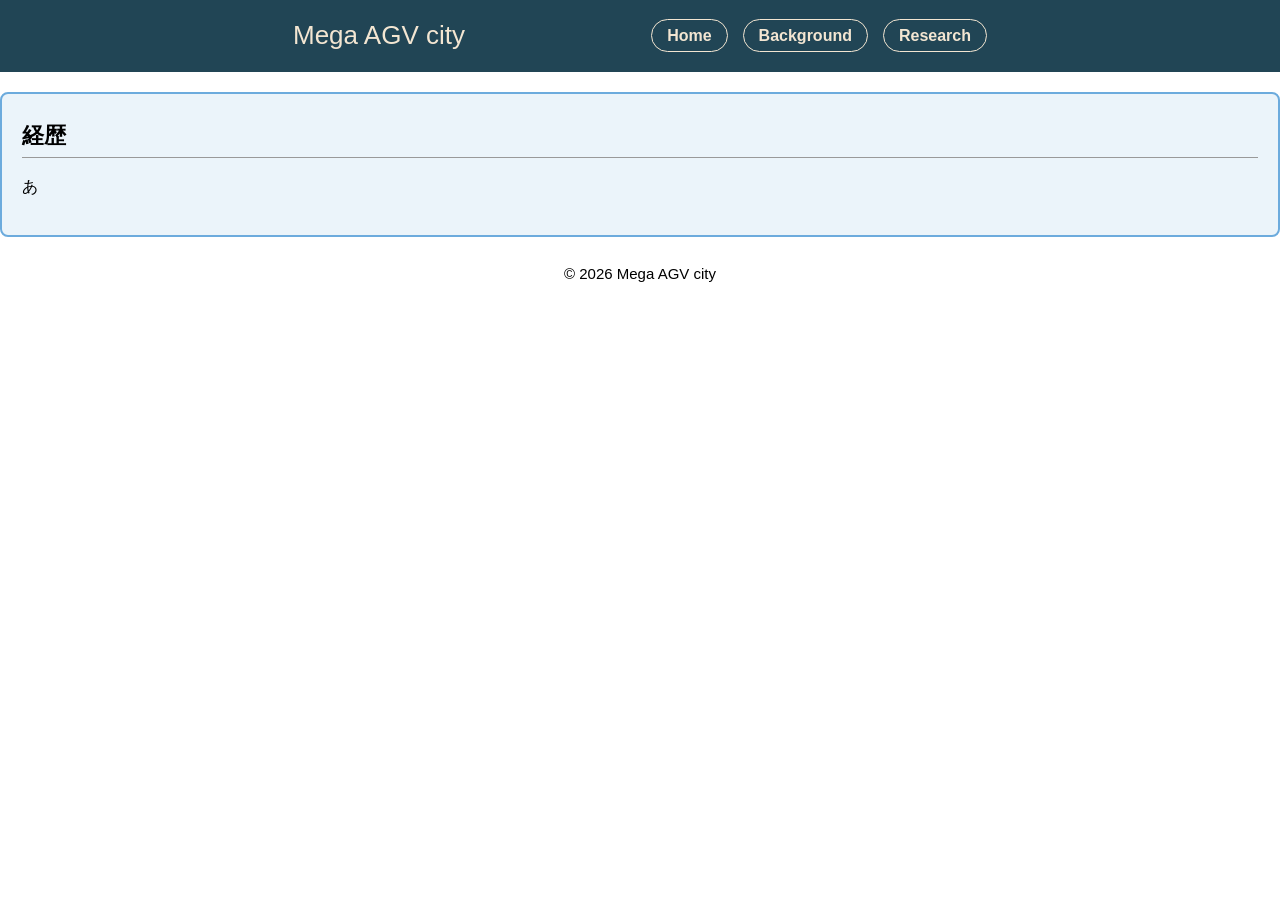
==== background.html @ 117711ab "Update background.html" ====
<!DOCTYPE html>
<html lang="ja">
<head>
<meta charset="UTF-8">
<title>Mega AGV city</title>
<meta name="keywords" content="ページのキーワードA,B,C">
<meta name="description" content="ページの説明">
<meta name="viewport" content="width=device-width, initial-scale=1.0">
<link rel="stylesheet" href="index.css">
</head>
<body>
<div id="outer">
<header>
  <div id="header-container">
    <div id="head-inner">
      <h1><a href="index.html">Mega AGV city</a></h1>  
      <nav class="global-nav">
        <ul>
          <li><a href="index.html">Home</a></li>
          <li><a href="background.html">Background</a></li>
          <li><a href="research.html">Research</a></li>
        </ul>
      </nav>
    </div>
  </div>
</header>
    
<div id="inner">
  <div class="section-box">
    <h2>経歴</h2>
    <p>あ</p>
  </div>

<footer>© 2026 Mega AGV city</footer>
</div></body>
</html>
---- index.css ----
@charset "UTF-8";
body {
	margin: 0;
	padding: 0;
	font-family: "游ゴシック Medium", "ヒラギノ角ゴ Pro", "Hiragino Kaku Gothic Pro", "メイリオ", "Meiryo", sans-serif;
	line-height: 1.6;
    font-size: 16px;
}
#header-container {
  margin: 0 auto;
  width: 694px;
}

header {
	background-color: #214555;
	position: sticky;
	top: 0;
	z-index: 100;
}

#head-inner {
	padding: 15px 0;
	display: flex;
	justify-content: space-between;
	align-items: center;
}

h1 {
	font-size: 26px;
	font-weight: bold;
	margin: 0;
	color: #f3e6d2;
}

h1 a {
	color: #f3e6d2;
	text-decoration: none;
}

.global-nav ul {
	list-style: none;
	margin: 0;
	padding: 0;
	display: flex;
	gap: 15px;
}

.global-nav li {
	list-style: none;
}

.global-nav a {
	color: #f3e6d2;
	background-color: transparent;
	border: 1px solid #f3e6d2;
	text-decoration: none;
	font-weight: bold;
	padding: 7px 15px;
	border-radius: 20px;
	transition: 0.3s;
}

.global-nav a:hover {
	background-color: #6CABDD;
	border-color: #6CABDD;
	color: #ffffff;
}

.profile-header {
	background-color: #1C2C5B;
	color: #ffffff;
	border: 2px solid #1C2C5B;
	border-radius: 8px;
	padding: 20px;
	margin-top: 25px;
	margin-bottom: 25px;
	font-weight: bold;
	line-height: 1.6;
	text-align: center;
}
.description {
	line-height: 1.2;
	color: #f3f2eb;
	margin: 0.5em 0 1em 0;
}
h2 {
	font-size: 22px;
	margin: 0;
	padding: 4px 0;
	border-bottom: 1px solid #999;
}
#content-wrapper {margin: 0 auto;
    width: 694px;}
main {
	color: #333;
}
#inner {
	padding: 20px 0 0 0;
}
ul {
	margin: 0 0 0 1em;
	padding: 0;
}
li {
	list-style: disc;
}
p {
	margin: 1em 0;
}
img {
	max-width: 100%;
	height: auto;
	border: 0;
}
hr {
	border-width: 1px 0 0 0;
	border-style: solid;
	border-color: #ccc;
	height: 1px;
}
a {
	font-weight: normal;
}
aside {

}
#middle-inner {
	padding: 20px 0 20px 0;
}
.side-title {
	padding: 7px 16px 7px 16px;
	background-color: #f1f1f1;
	color: #333;
	font-weight: bold;
	border: 1px solid #ccc;
	margin-bottom: 10px;
	border-radius: 5px;
}
.side {
	margin: 0 0 10px 0;
	padding: 2px 8px 8px 7px;
	background-color: #fcfcfc;
	box-shadow: 0 2px 5px rgba(0, 0, 0, 0.1);
	border-radius: 5px;
}
.side ul {
	margin: 0 0 0 10px;
	padding: 0;
}
.side li {
	list-style: none;
	margin-bottom: 0.5em;
}
.side li a {
	text-decoration: none;
	color: #214555;
}
.side li a:hover {
	text-decoration: underline;
}
footer {
	font-size: 15px;
	height: 100px;
	clear: both;
	text-align: center;
}
blockquote {
	border: 1px solid #ccc;
	padding: 5px;
	margin: 10px;
}
.section-box {
	background-color: #EBF4FA;
	border: 2px solid #6CABDD;
	border-radius: 8px;
	padding: 20px;
	margin-bottom: 25px;
}
@media screen and (max-width: 767px) {
#header-container {
    margin: 0;
	width: 100%;
}
header {

}
#head-inner {
    padding: 15px 10px;
    background-color: #214555;
    flex-direction: column;
    gap: 15px;
  }
  
  .global-nav ul {
    gap: 10px;
  }
  .global-nav a {
    font-size: 14px;
    padding: 6px 10px;
  }
.description {
}
#content-wrapper {
margin: 0;
	width: 100%;}
main {
width: 100%;
	color: #333;
}
#inner {
	padding: 20px 10px 0 10px;
}
aside {
width: 100%;
}
#middle-inner {
	padding: 10px 10px 20px 10px;
}
h1 {
	font-size: 20px;
}
h2 {
	font-size: 18px;
}
h3 {
	font-size: 16px;
}
h4 {
	font-size: 14px;
}
}
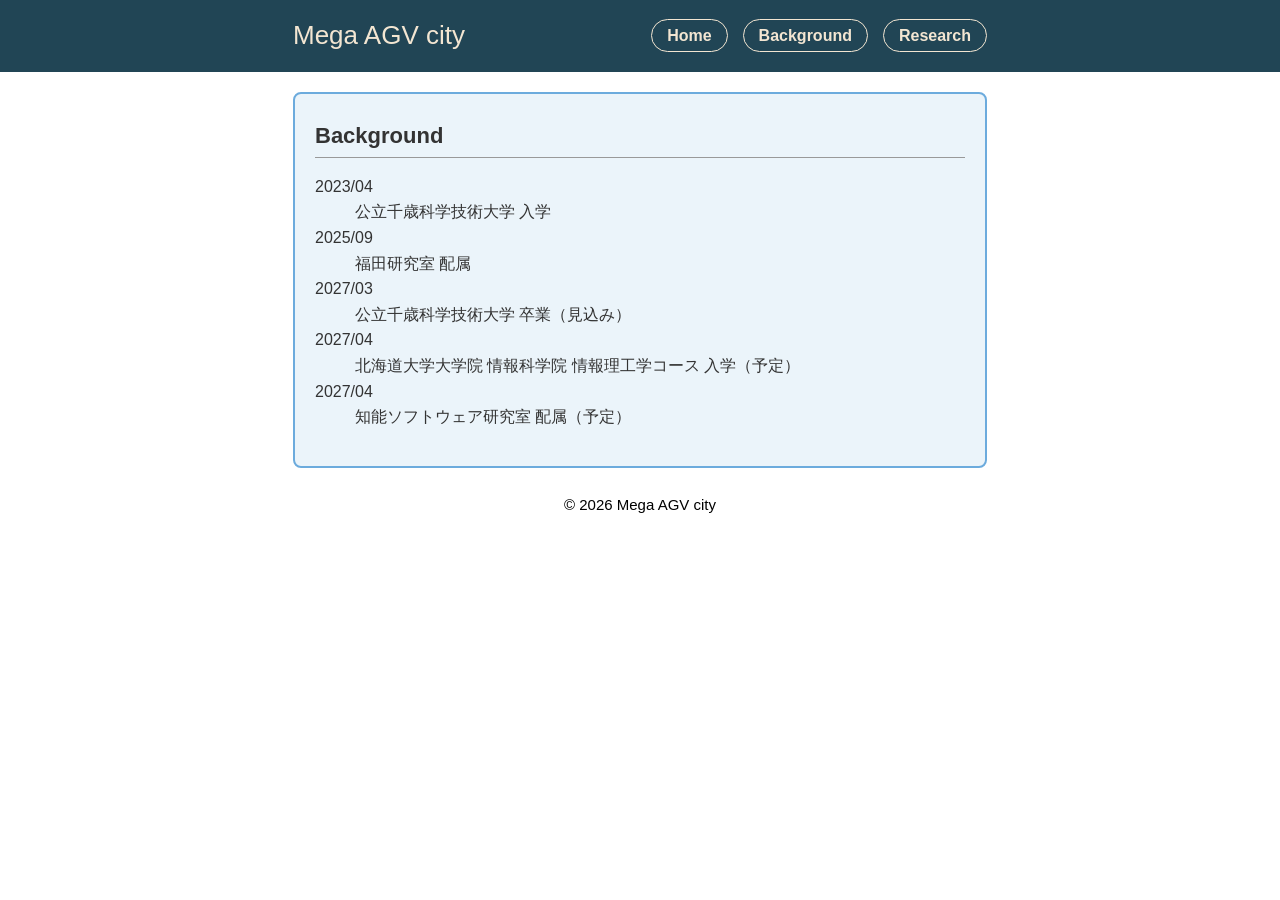
==== commit 3a8eef21: "Update background.html" ====
--- a/background.html
+++ b/background.html
@@ -2,35 +2,55 @@
 <html lang="ja">
 <head>
 <meta charset="UTF-8">
-<title>Mega AGV city</title>
-<meta name="keywords" content="ページのキーワードA,B,C">
-<meta name="description" content="ページの説明">
+<title>Background - Mega AGV city</title>
 <meta name="viewport" content="width=device-width, initial-scale=1.0">
 <link rel="stylesheet" href="index.css">
 </head>
 <body>
-<div id="outer">
-<header>
-  <div id="header-container">
-    <div id="head-inner">
-      <h1><a href="index.html">Mega AGV city</a></h1>  
-      <nav class="global-nav">
-        <ul>
-          <li><a href="index.html">Home</a></li>
-          <li><a href="background.html">Background</a></li>
-          <li><a href="research.html">Research</a></li>
-        </ul>
-      </nav>
+  <header>
+    <div id="header-container">
+      <div id="head-inner">
+        <h1><a href="index.html">Mega AGV city</a></h1>  
+        <nav class="global-nav">
+          <ul>
+            <li><a href="index.html">Home</a></li>
+            <li><a href="background.html">Background</a></li>
+            <li><a href="research.html">Research</a></li>
+          </ul>
+        </nav>
+      </div>
     </div>
+  </header>
+    
+  <div id="content-wrapper">
+    <main>
+      <div id="inner">
+        <!-- 経歴の枠 -->
+        <div class="section-box">
+          <h2>Background</h2>
+          <div class="history-list">
+            <dl>
+              <dt>2023/04</dt>
+              <dd>公立千歳科学技術大学 入学</dd>
+              
+              <dt>2025/09</dt>
+              <dd>福田研究室 配属</dd>
+
+              <dt>2027/03</dt>
+              <dd>公立千歳科学技術大学 卒業（見込み）</dd>
+
+              <dt>2027/04</dt>
+              <dd>北海道大学大学院 情報科学院 情報理工学コース 入学（予定）</dd>
+
+              <dt>2027/04</dt>
+              <dd>知能ソフトウェア研究室 配属（予定）</dd>
+            </dl>
+          </div>
+        </div>
+      </div>
+    </main>
   </div>
-</header>
-    
-<div id="inner">
-  <div class="section-box">
-    <h2>経歴</h2>
-    <p>あ</p>
-  </div>
-
-<footer>© 2026 Mega AGV city</footer>
-</div></body>
+  
+  <footer>© 2026 Mega AGV city</footer>
+</body>
 </html>
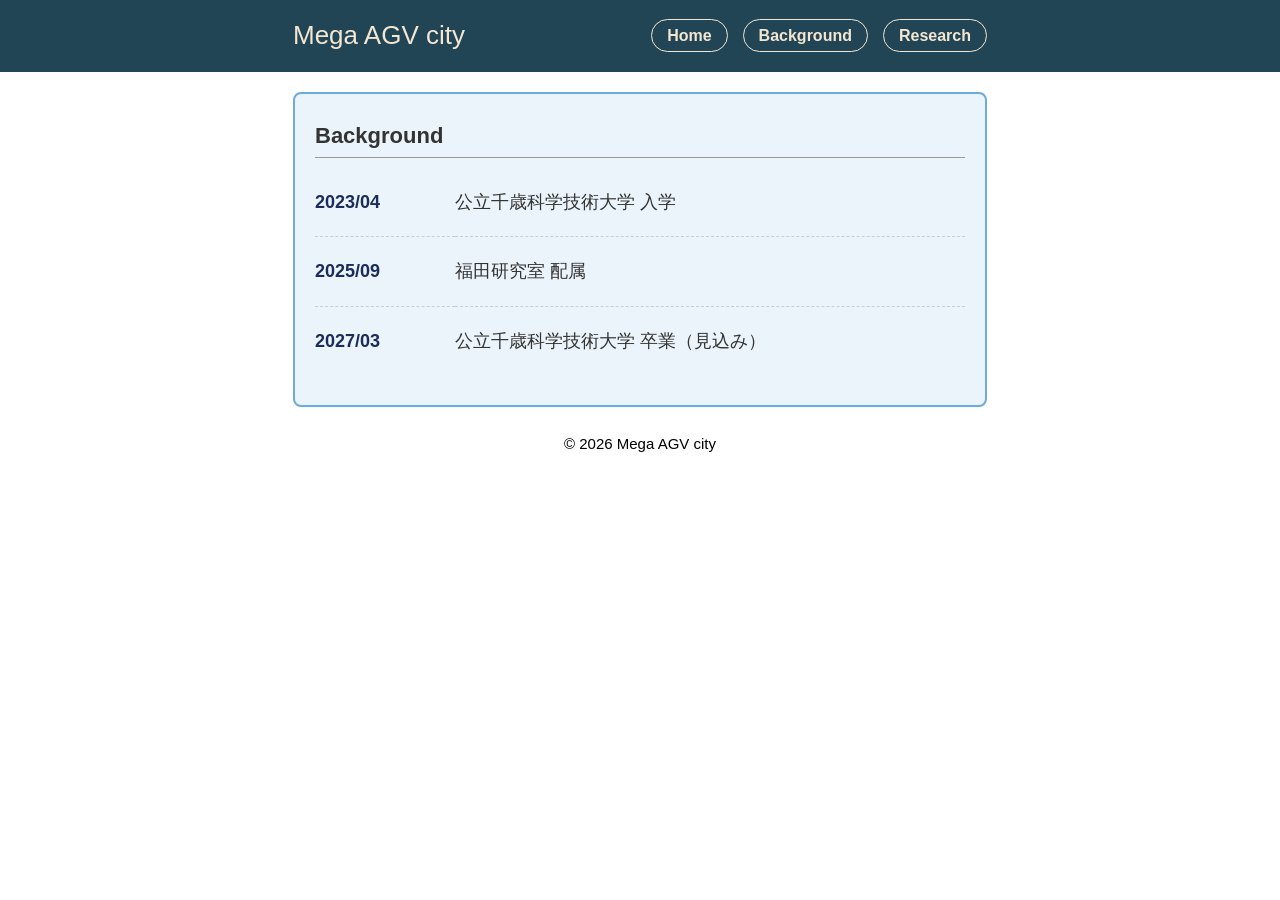
==== commit 7d84514f: "Update background.html" ====
--- a/background.html
+++ b/background.html
@@ -25,7 +25,6 @@
   <div id="content-wrapper">
     <main>
       <div id="inner">
-        <!-- 経歴の枠 -->
         <div class="section-box">
           <h2>Background</h2>
           <div class="history-list">
@@ -39,11 +38,11 @@
               <dt>2027/03</dt>
               <dd>公立千歳科学技術大学 卒業（見込み）</dd>
 
-              <dt>2027/04</dt>
+              <!-- <dt>2027/04</dt>
               <dd>北海道大学大学院 情報科学院 情報理工学コース 入学（予定）</dd>
 
               <dt>2027/04</dt>
-              <dd>知能ソフトウェア研究室 配属（予定）</dd>
+              <dd>知能ソフトウェア研究室 配属（予定）</dd> -->
             </dl>
           </div>
         </div>
--- a/index.css
+++ b/index.css
@@ -176,6 +176,33 @@
 	padding: 20px;
 	margin-bottom: 25px;
 }
+.history-list dl {
+	display: flex;
+	flex-wrap: wrap;
+	font-size: 18px;
+	line-height: 1.8;
+	margin: 0;
+	padding: 10px 0;
+}
+
+.history-list dt {
+	width: 140px;
+	font-weight: bold;
+	color: #1C2C5B;
+	border-bottom: 1px dashed #ccc;
+	padding: 18px 0;
+}
+
+.history-list dd {
+	width: calc(100% - 140px);
+	margin: 0;
+	border-bottom: 1px dashed #ccc;
+	padding: 18px 0;
+}
+.history-list dt:last-of-type,
+.history-list dd:last-of-type {
+	border-bottom: none;
+}
 @media screen and (max-width: 767px) {
 #header-container {
     margin: 0;
@@ -190,13 +217,25 @@
     flex-direction: column;
     gap: 15px;
   }
-  
   .global-nav ul {
     gap: 10px;
   }
   .global-nav a {
     font-size: 14px;
     padding: 6px 10px;
+  }
+  .history-list dl {
+    font-size: 16px;
+  }
+  .history-list dt {
+    width: 100%;
+    border-bottom: none;
+    padding: 15px 0 5px 0;
+  }
+  .history-list dd {
+    width: 100%;
+    border-bottom: 1px dashed #ccc;
+    padding: 0 0 15px 0;
   }
 .description {
 }
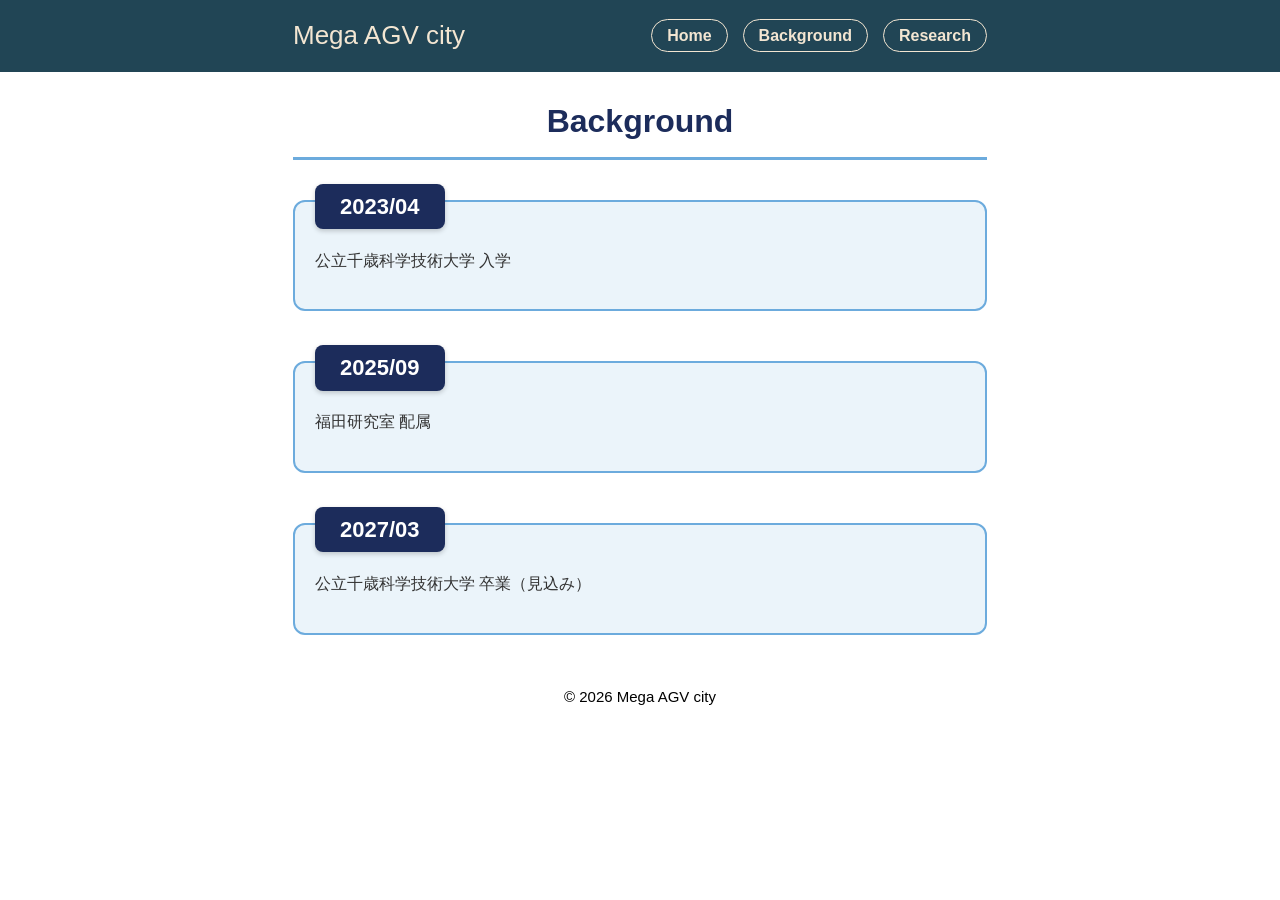
==== commit a9edab9d: "Update background.html" ====
--- a/background.html
+++ b/background.html
@@ -25,27 +25,36 @@
   <div id="content-wrapper">
     <main>
       <div id="inner">
-        <div class="section-box">
-          <h2>Background</h2>
-          <div class="history-list">
-            <dl>
-              <dt>2023/04</dt>
-              <dd>公立千歳科学技術大学 入学</dd>
-              
-              <dt>2025/09</dt>
-              <dd>福田研究室 配属</dd>
+        
+        <h2 class="page-title">Background</h2>
 
-              <dt>2027/03</dt>
-              <dd>公立千歳科学技術大学 卒業（見込み）</dd>
+        <div class="grade-section">
+          <h3 class="grade-label">2023/04</h3>
+          <p class="history-event">公立千歳科学技術大学 入学</p>
+        </div>
 
-              <!-- <dt>2027/04</dt>
-              <dd>北海道大学大学院 情報科学院 情報理工学コース 入学（予定）</dd>
+        <div class="grade-section">
+          <h3 class="grade-label">2025/09</h3>
+          <p class="history-event">福田研究室 配属</p>
+        </div>
 
-              <dt>2027/04</dt>
-              <dd>知能ソフトウェア研究室 配属（予定）</dd> -->
-            </dl>
-          </div>
+        <div class="grade-section">
+          <h3 class="grade-label">2027/03</h3>
+          <p class="history-event">公立千歳科学技術大学 卒業（見込み）</p>
         </div>
+
+        <!-- ここから予定の部分（現在は非表示）
+        <div class="grade-section">
+          <h3 class="grade-label">2027/04</h3>
+          <p class="history-event">北海道大学大学院 情報科学院 情報理工学コース 入学（予定）</p>
+        </div>
+
+        <div class="grade-section">
+          <h3 class="grade-label">2027/04</h3>
+          <p class="history-event">知能ソフトウェア研究室 配属（予定）</p>
+        </div>
+        ここまで -->
+
       </div>
     </main>
   </div>
--- a/index.css
+++ b/index.css
@@ -203,6 +203,52 @@
 .history-list dd:last-of-type {
 	border-bottom: none;
 }
+.page-title {
+	font-size: 32px;
+	font-weight: bold;
+	color: #1C2C5B;
+	border-bottom: 3px solid #6CABDD;
+	padding-bottom: 10px;
+	margin-bottom: 40px;
+	text-align: center;
+}
+
+.grade-section {
+	background-color: #EBF4FA;
+	border: 2px solid #6CABDD;
+	border-radius: 12px;
+	padding: 30px 20px 20px 20px;
+	margin-bottom: 50px;
+	position: relative;
+}
+
+.grade-label {
+	background-color: #1C2C5B;
+	color: #ffffff;
+	font-size: 22px;
+	font-weight: bold;
+	padding: 5px 25px;
+	border-radius: 8px;
+	margin: 0;
+	position: absolute;
+	top: -18px;
+	left: 20px;
+	box-shadow: 0 2px 5px rgba(0,0,0,0.2);
+}
+
+.research-title {
+	font-size: 18px;
+	color: #333;
+	border-left: 5px solid #6CABDD;
+	padding-left: 10px;
+	margin-top: 10px;
+	margin-bottom: 15px;
+}
+
+.research-desc {
+	font-size: 16px;
+	line-height: 1.8;
+}
 @media screen and (max-width: 767px) {
 #header-container {
     margin: 0;
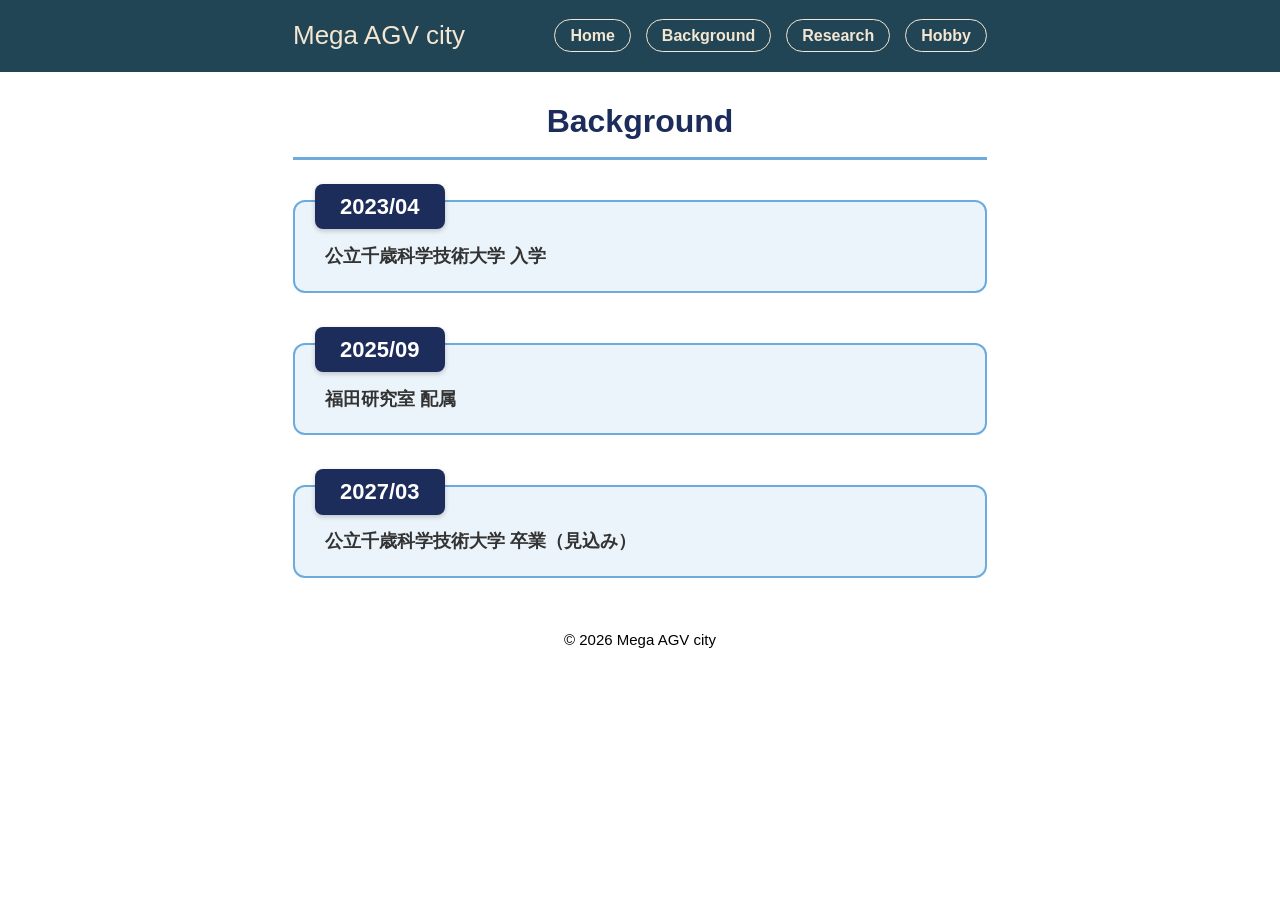
==== commit a7f56d52: "Update background.html" ====
--- a/background.html
+++ b/background.html
@@ -16,6 +16,7 @@
             <li><a href="index.html">Home</a></li>
             <li><a href="background.html">Background</a></li>
             <li><a href="research.html">Research</a></li>
+            <li><a href="hobby.html">Hobby</a></li>
           </ul>
         </nav>
       </div>
--- a/index.css
+++ b/index.css
@@ -249,6 +249,12 @@
 	font-size: 16px;
 	line-height: 1.8;
 }
+.history-event {
+	font-size: 18px;
+	font-weight: bold;
+	color: #333;
+	margin: 10px 0 0 10px;
+}
 @media screen and (max-width: 767px) {
 #header-container {
     margin: 0;
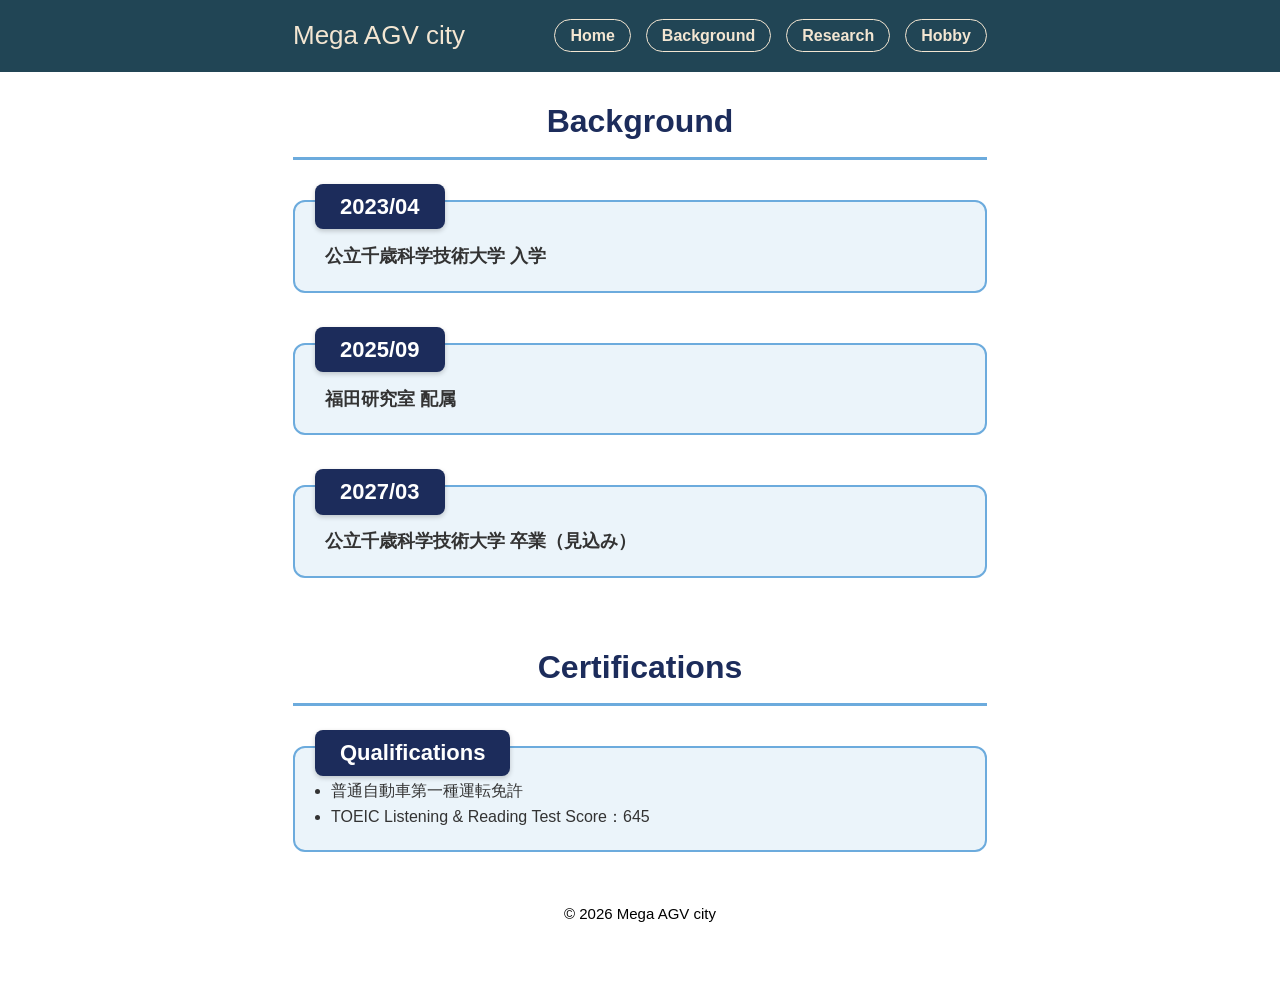
==== commit 849bf0a6: "Update background.html" ====
--- a/background.html
+++ b/background.html
@@ -56,6 +56,18 @@
         </div>
         ここまで -->
 
+        <h2 class="page-title" style="margin-top: 60px;">Certifications</h2>
+
+        <div class="grade-section">
+          <h3 class="grade-label">Qualifications</h3>
+          <div class="research-content">
+            <ul class="cert-list">
+              <li>普通自動車第一種運転免許</li>
+              <li>TOEIC Listening & Reading Test Score：645</li>
+            </ul>
+          </div>
+        </div>
+
       </div>
     </main>
   </div>
--- a/index.css
+++ b/index.css
@@ -255,6 +255,16 @@
 	color: #333;
 	margin: 10px 0 0 10px;
 }
+.research-desc a {
+	color: #6CABDD;
+	text-decoration: underline;
+	font-weight: bold;
+	transition: 0.3s;
+}
+
+.research-desc a:hover {
+	color: #1C2C5B;
+}
 @media screen and (max-width: 767px) {
 #header-container {
     margin: 0;
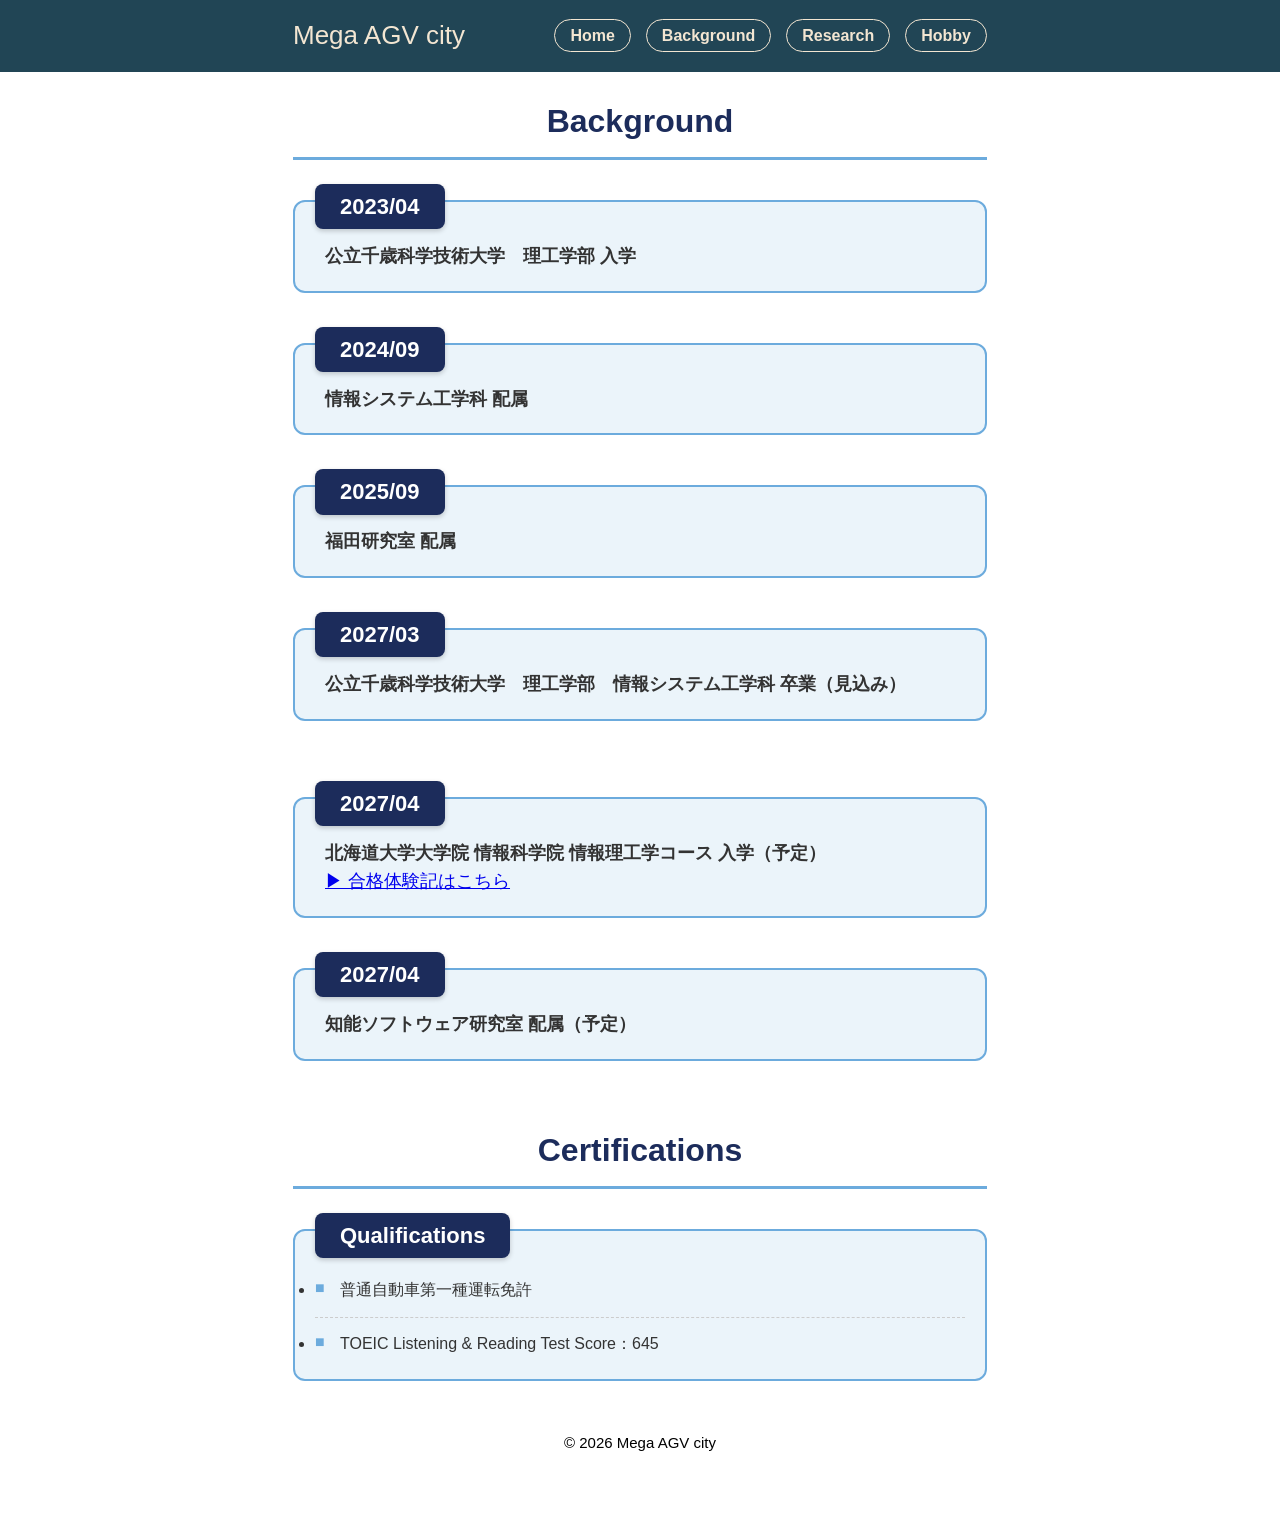
==== commit 1377da10: "Update background.html" ====
--- a/background.html
+++ b/background.html
@@ -31,7 +31,12 @@
 
         <div class="grade-section">
           <h3 class="grade-label">2023/04</h3>
-          <p class="history-event">公立千歳科学技術大学 入学</p>
+          <p class="history-event">公立千歳科学技術大学　理工学部 入学</p>
+        </div>
+
+        <div class="grade-section">
+          <h3 class="grade-label">2024/09</h3>
+          <p class="history-event">情報システム工学科 配属</p>
         </div>
 
         <div class="grade-section">
@@ -41,20 +46,22 @@
 
         <div class="grade-section">
           <h3 class="grade-label">2027/03</h3>
-          <p class="history-event">公立千歳科学技術大学 卒業（見込み）</p>
+          <p class="history-event">公立千歳科学技術大学　理工学部　情報システム工学科 卒業（見込み）</p>
         </div>
 
-        <!-- ここから予定の部分（現在は非表示）
+　　　　<!-- 北海道大学入学の項目（表示させてリンクを追加） -->
         <div class="grade-section">
           <h3 class="grade-label">2027/04</h3>
-          <p class="history-event">北海道大学大学院 情報科学院 情報理工学コース 入学（予定）</p>
+          <p class="history-event">
+            北海道大学大学院 情報科学院 情報理工学コース 入学（予定）<br>
+            <a href="glad_pass.html" class="pass-link">▶ 合格体験記はこちら</a>
+          </p>
         </div>
 
         <div class="grade-section">
           <h3 class="grade-label">2027/04</h3>
           <p class="history-event">知能ソフトウェア研究室 配属（予定）</p>
         </div>
-        ここまで -->
 
         <h2 class="page-title" style="margin-top: 60px;">Certifications</h2>
 
--- a/index.css
+++ b/index.css
@@ -265,6 +265,75 @@
 .research-desc a:hover {
 	color: #1C2C5B;
 }
+.cert-list {
+	list-style: none;
+	padding: 0;
+	margin: 15px 0 0 0;
+}
+
+.cert-list li {
+	font-size: 16px;
+	line-height: 1.8;
+	padding-left: 25px;
+	position: relative;
+	margin-bottom: 12px;
+	border-bottom: 1px dashed #ccc;
+	padding-bottom: 12px;
+	color: #333;
+}
+
+.cert-list li:last-child {
+	border-bottom: none;
+	margin-bottom: 0;
+	padding-bottom: 0;
+}
+
+.cert-list li::before {
+	list-style: none;
+	content: "■";
+	color: #6CABDD;
+	position: absolute;
+	left: 0;
+	top: -2px;
+}
+.contact-buttons {
+	margin-top: 20px;
+	display: flex;
+	justify-content: center;
+	gap: 15px;
+}
+
+.btn-contact {
+	background-color: #ffffff;
+	color: #1C2C5B;
+	text-decoration: none;
+	font-weight: bold;
+	font-size: 14px;
+	padding: 8px 20px;
+	border-radius: 30px;
+	box-shadow: 0 2px 4px rgba(0,0,0,0.2);
+	transition: 0.3s;
+	display: inline-block;
+}
+
+.btn-contact:hover {
+	background-color: #6CABDD;
+	color: #ffffff;
+	transform: translateY(-2px);
+	box-shadow: 0 4px 8px rgba(0,0,0,0.3);
+}
+.profile-icon {
+	width: 300px;
+	height: 300px;
+	border-radius: 50%;
+	object-fit: cover;
+	border: 3px solid #ffffff;
+	box-shadow: 0 4px 8px rgba(0,0,0,0.3);
+	margin-bottom: 15px;
+	display: block;
+	margin-left: auto;
+	margin-right: auto;
+}
 @media screen and (max-width: 767px) {
 #header-container {
     margin: 0;
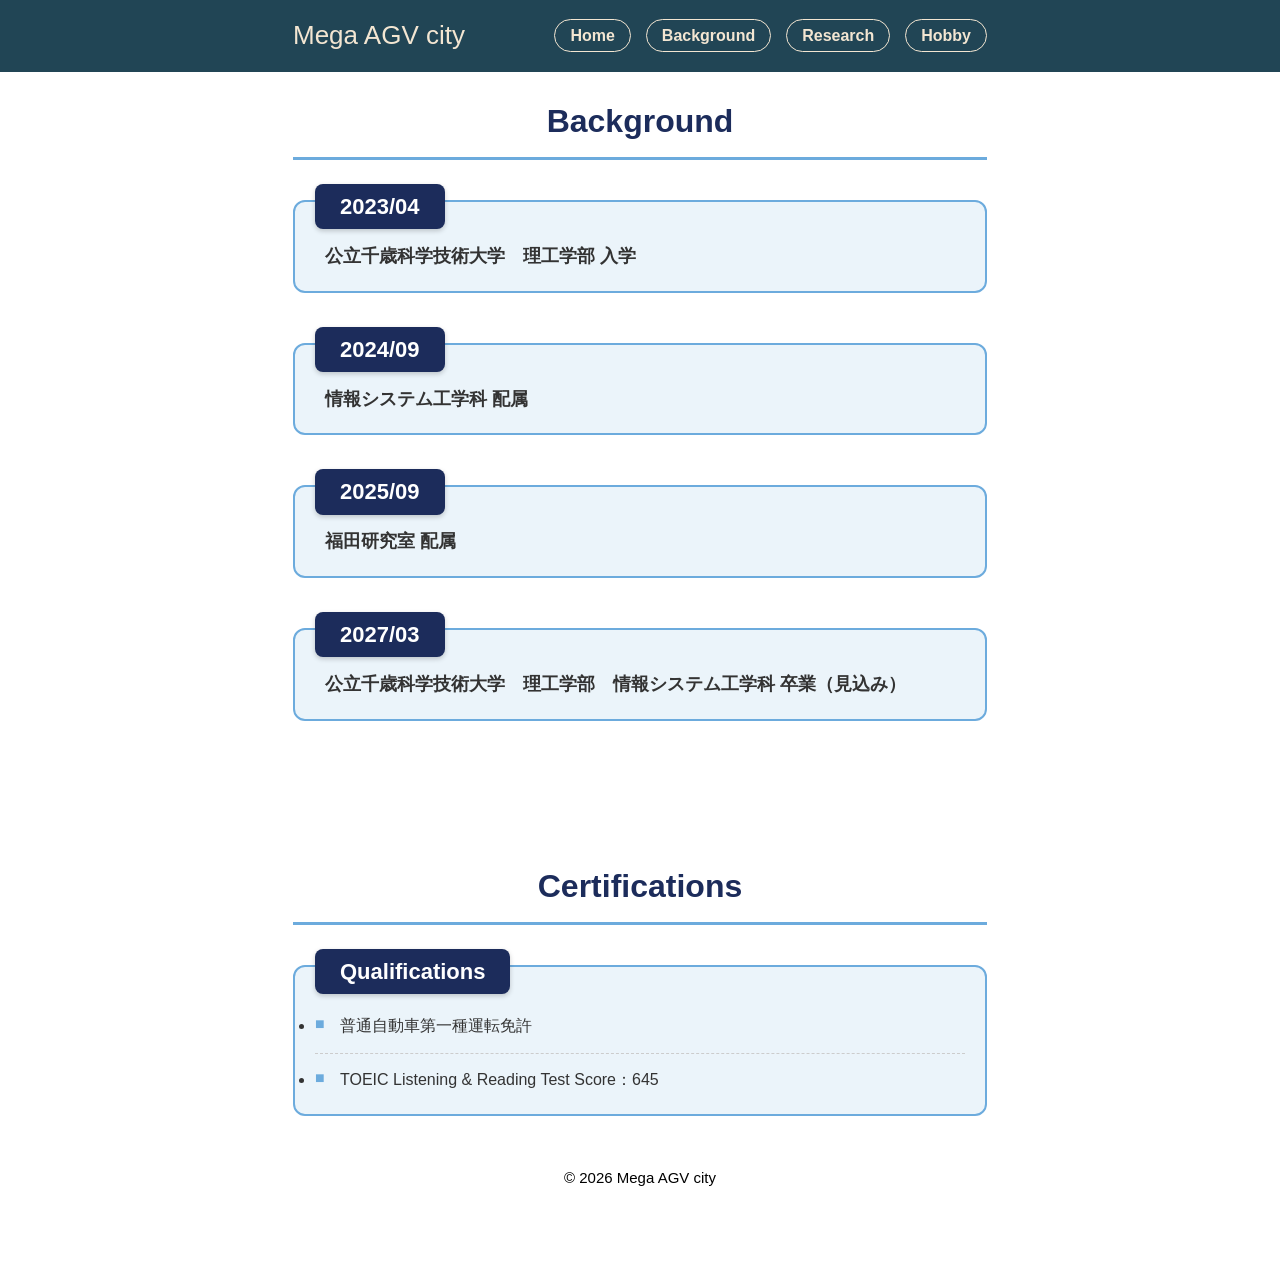
==== commit 6aabba6c: "Update background.html" ====
--- a/background.html
+++ b/background.html
@@ -49,7 +49,7 @@
           <p class="history-event">公立千歳科学技術大学　理工学部　情報システム工学科 卒業（見込み）</p>
         </div>
 
-　　　　<!-- 北海道大学入学の項目（表示させてリンクを追加） -->
+　　　　<!-- 北海道大学入学の項目（表示させてリンクを追加） 
         <div class="grade-section">
           <h3 class="grade-label">2027/04</h3>
           <p class="history-event">
@@ -61,7 +61,7 @@
         <div class="grade-section">
           <h3 class="grade-label">2027/04</h3>
           <p class="history-event">知能ソフトウェア研究室 配属（予定）</p>
-        </div>
+        </div> -->
 
         <h2 class="page-title" style="margin-top: 60px;">Certifications</h2>
 
--- a/index.css
+++ b/index.css
@@ -334,6 +334,25 @@
 	margin-left: auto;
 	margin-right: auto;
 }
+.pass-link {
+	display: inline-block;
+	margin-top: 10px;
+	font-size: 14px;
+	color: #ffffff;
+	background-color: #6CABDD;
+	padding: 5px 15px;
+	border-radius: 20px;
+	text-decoration: none;
+	font-weight: normal;
+	transition: 0.3s;
+	box-shadow: 0 2px 4px rgba(0,0,0,0.2);
+}
+.pass-link:hover {
+	background-color: #1C2C5B;
+	color: #ffffff;
+	transform: translateY(-2px);
+	text-decoration: none;
+}
 @media screen and (max-width: 767px) {
 #header-container {
     margin: 0;
